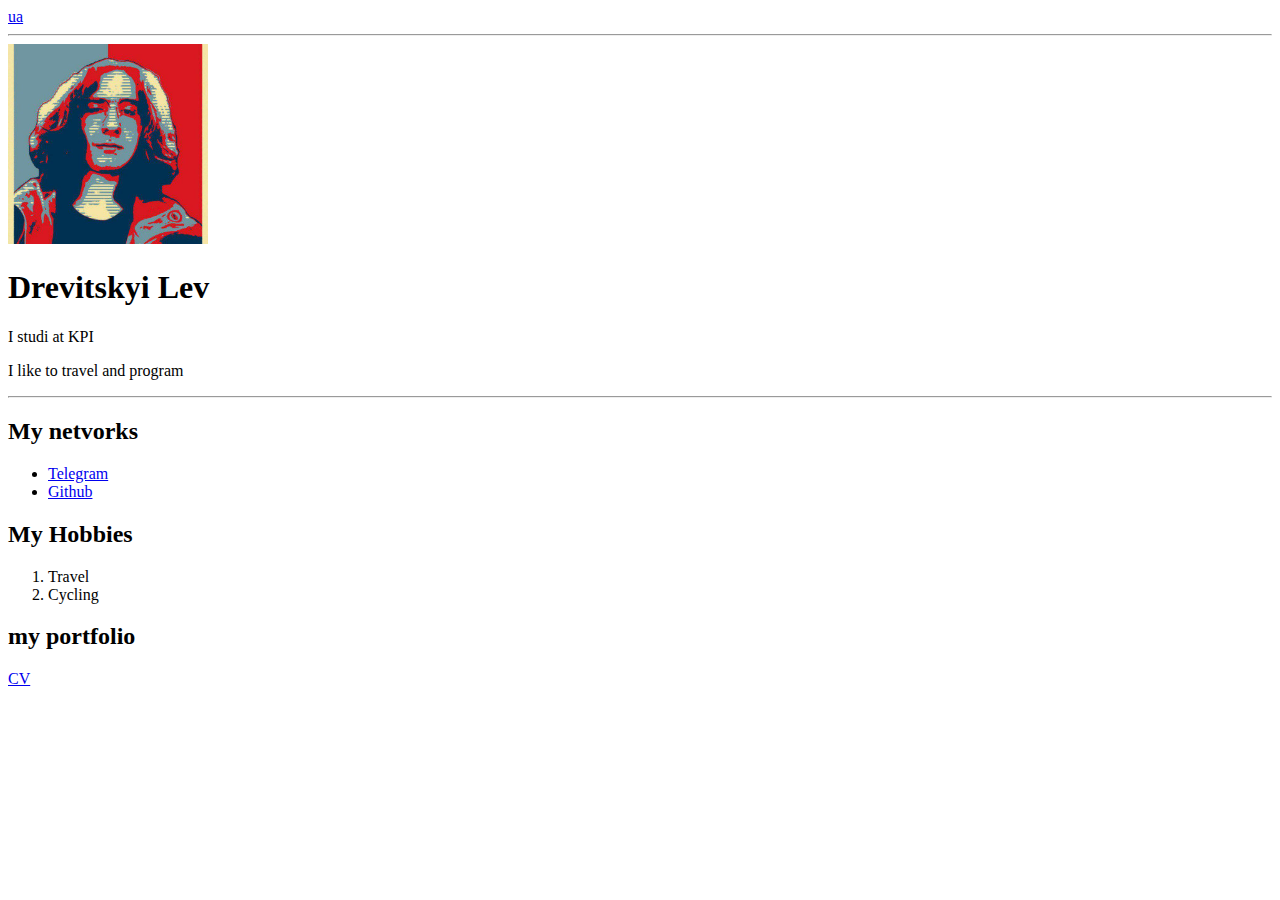
==== en/index.html @ 3a210dd1 "commit en lang" ====
<!DOCTYPE html>
<html lang="en">
<head>
  <meta charset="UTF-8">
  <meta http-equiv="X-UA-Compatible" content="IE=edge">
  <meta name="viewport" content="width=device-width, initial-scale=1.0">
  <title>Lev CV</title>
</head>
<body>
  <a href="../index.html">ua</a>
  <hr>
  <img src="../Avatar.jpg" width="200" alt="Моє фото">
  <h1>Drevitskyi Lev</h1>

  <p>I studi at KPI</p>
  <p>I like to travel and program</p>
  <hr>
  <h2>My netvorks</h2>
  <ul>
    <li><a href="https://t.me/Lev145">Telegram</a></li>
    <li><a href="https://github.com/DrevitskyLV">Github</a></li>
  </ul>
  <h2>My Hobbies</h2>
  <ol>
    <li>Travel</li>
    <li>Cycling</li>
  </ol>
  <h2>my portfolio</h2>
  <a href="https://drevitskylv.github.io/CV/">CV</a>
</body>
</html>
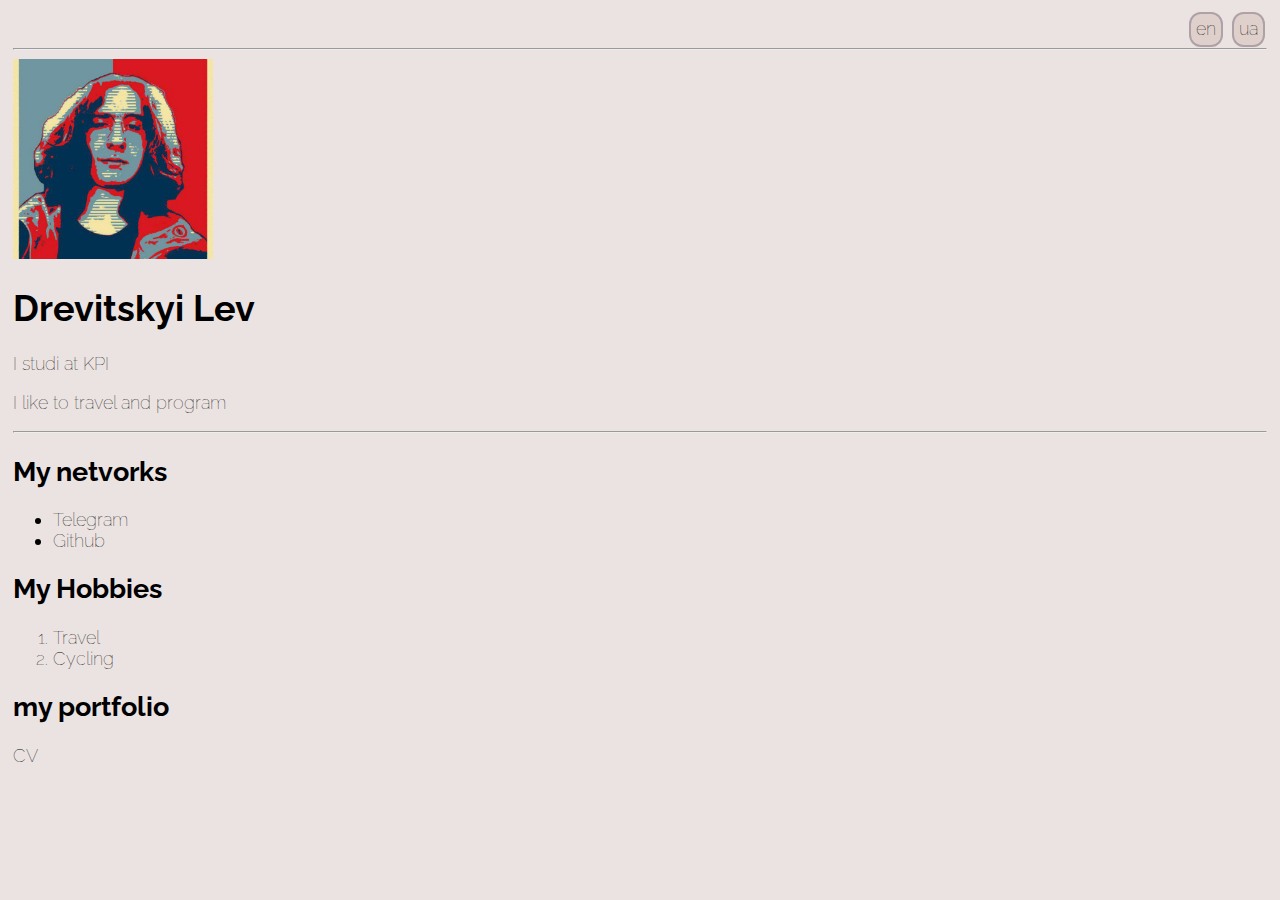
==== commit 33072c1c: "Style v.1" ====
--- a/en/index.html
+++ b/en/index.html
@@ -5,9 +5,15 @@
   <meta http-equiv="X-UA-Compatible" content="IE=edge">
   <meta name="viewport" content="width=device-width, initial-scale=1.0">
   <title>Lev CV</title>
+  <link rel="stylesheet" href="../style.css">
 </head>
 <body>
-  <a href="../index.html">ua</a>
+  <div class="wraper">
+    <span class="buttonlang">en</span>
+    <a href="../index.html">
+      <span class="buttonlang">ua</span>
+    </a>
+</div>
   <hr>
   <img src="../Avatar.jpg" width="200" alt="Моє фото">
   <h1>Drevitskyi Lev</h1>
--- a/style.css
+++ b/style.css
@@ -0,0 +1,38 @@
+@import url('https://fonts.googleapis.com/css2?family=Raleway:wght@200&display=swap');
+body{
+  font: lighter 18px 'raleway','sans-serios';
+  padding: 10px 5px;
+  background-color: #ebe3e1;
+}
+.buttonlang {
+
+  border: 2px solid #413e5a50;
+  border-radius: 35%;
+  padding:4px 5px 6px 5px;
+  background-color: #e0d0cc;
+  margin: 2px;
+}
+.buttonlang:hover{
+  background-color: #786f69;
+  border:4px solid #413e5a50;
+  color: #fff;
+  font-weight: 600;
+  margin: 0px;
+}
+a{
+    text-decoration: none;
+    color:unset;
+}
+.wraper{
+  text-align: right;
+}
+.title{
+  border: 5px solid #95cfc1;
+  border-radius: 2%;
+  background-color: #95cfc1;
+  color: #1f1640;
+}
+.avatar{
+  padding: 10px;
+  border-radius: 20%;
+}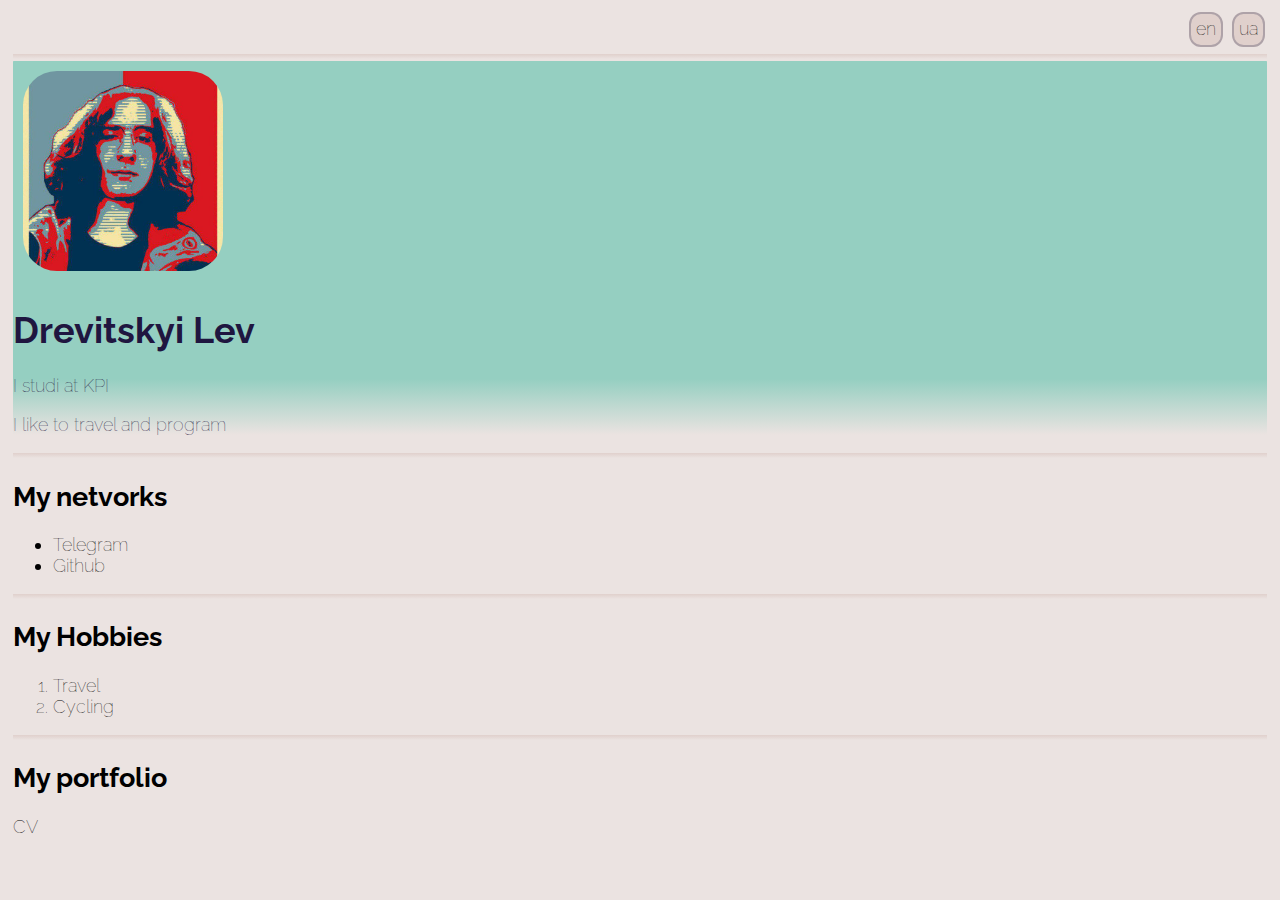
==== commit d0cf2f38: "Style v.2" ====
--- a/en/index.html
+++ b/en/index.html
@@ -8,30 +8,33 @@
   <link rel="stylesheet" href="../style.css">
 </head>
 <body>
-  <div class="wraper">
-    <span class="buttonlang">en</span>
-    <a href="../index.html">
-      <span class="buttonlang">ua</span>
-    </a>
-</div>
-  <hr>
-  <img src="../Avatar.jpg" width="200" alt="Моє фото">
-  <h1>Drevitskyi Lev</h1>
-
-  <p>I studi at KPI</p>
-  <p>I like to travel and program</p>
-  <hr>
+  <header>
+      <span class="buttonlang">en</span>
+      <a href="../index.html">
+        <span class="buttonlang">ua</span>
+      </a>
+  </header>
+  <div class="hr"></div>
+  <div class="title">
+    <img class="avatar" src="../Avatar.jpg" width="200" alt="My foto">
+    <h1>  Drevitskyi Lev</h1>
+    <p> I studi at KPI</p>
+    <p> I like to travel and program</p>
+  </div>
+    <div class="hr"></div>
   <h2>My netvorks</h2>
   <ul>
     <li><a href="https://t.me/Lev145">Telegram</a></li>
     <li><a href="https://github.com/DrevitskyLV">Github</a></li>
   </ul>
+  <div class="hr"></div>
   <h2>My Hobbies</h2>
   <ol>
     <li>Travel</li>
     <li>Cycling</li>
   </ol>
-  <h2>my portfolio</h2>
+  <div class="hr"></div>
+  <h2>My portfolio</h2>
   <a href="https://drevitskylv.github.io/CV/">CV</a>
 </body>
 </html>--- a/style.css
+++ b/style.css
@@ -3,6 +3,10 @@
   font: lighter 18px 'raleway','sans-serios';
   padding: 10px 5px;
   background-color: #ebe3e1;
+}
+header{
+  margin-bottom: 15px;
+  text-align: right;
 }
 .buttonlang {
 
@@ -23,16 +27,19 @@
     text-decoration: none;
     color:unset;
 }
-.wraper{
-  text-align: right;
-}
 .title{
-  border: 5px solid #95cfc1;
-  border-radius: 2%;
-  background-color: #95cfc1;
+  border: 15px solid linear-gradient(#95cfc1 85%, #ebe3e1);
+  border-radius: 0.1%;
+  background:linear-gradient(#95cfc1 85%, #ebe3e1 );
   color: #1f1640;
 }
 .avatar{
   padding: 10px;
   border-radius: 20%;
+}
+.hr{
+  margin-top: 5px;
+  margin-bottom: 2px;
+  height: 5px;
+  background: linear-gradient(#e0d0cc, #ebe3e1);
 }